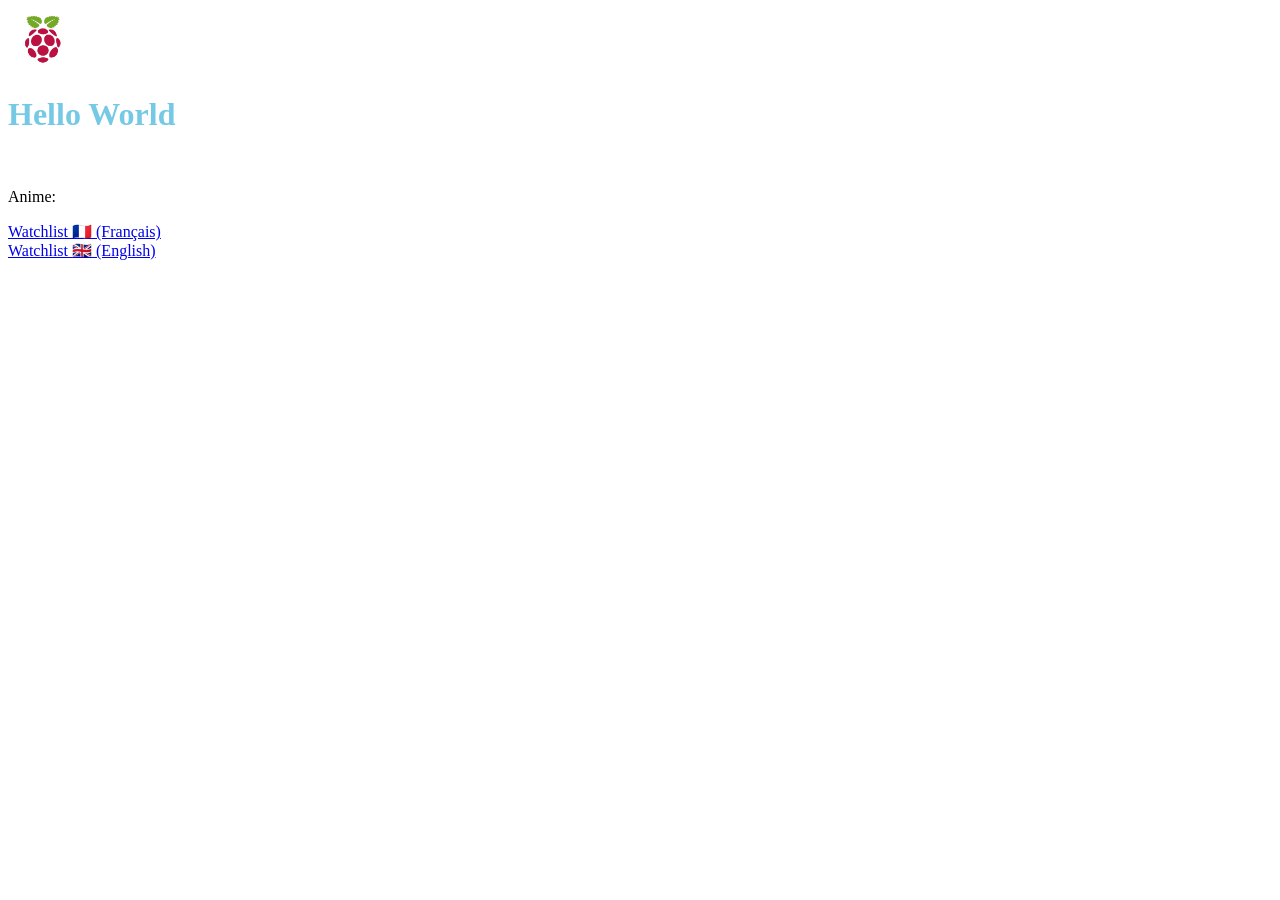
==== index.html @ c1aaef84 "adding "Anime"" ====
<!DOCTYPE html>
<html>

<head>
    <meta charset="UTF-8">
    <link rel="icon" href="icon/debian-icon.png" type="image/png">
    <link rel="stylesheet" href="style.css">
    <title>Pi</title>
    <script defer src="https://cloud.umami.is/script.js"
        data-website-id="2e84719d-9450-469d-a933-cd46d69217fb"></script>
</head>

<body>
    <img src="icon/rasp-icon.png" alt="Raspberry Pi Icon" class="rasp-icon">
    <h1>Hello World</h1>
    <br>
    <p>Anime:</p>
    <a href="https://dub.sh/watchlist.fr">Watchlist 🇫🇷 (Français)</a>
    <br>
    <a href="https://dub.sh/watchlist.en">Watchlist 🇬🇧 (English)</a>
</body>

</html>
---- style.css ----
h1 {
    color: rgb(117, 201, 229);
}

.rasp-icon {
    width: 70px;
    height: auto;
}
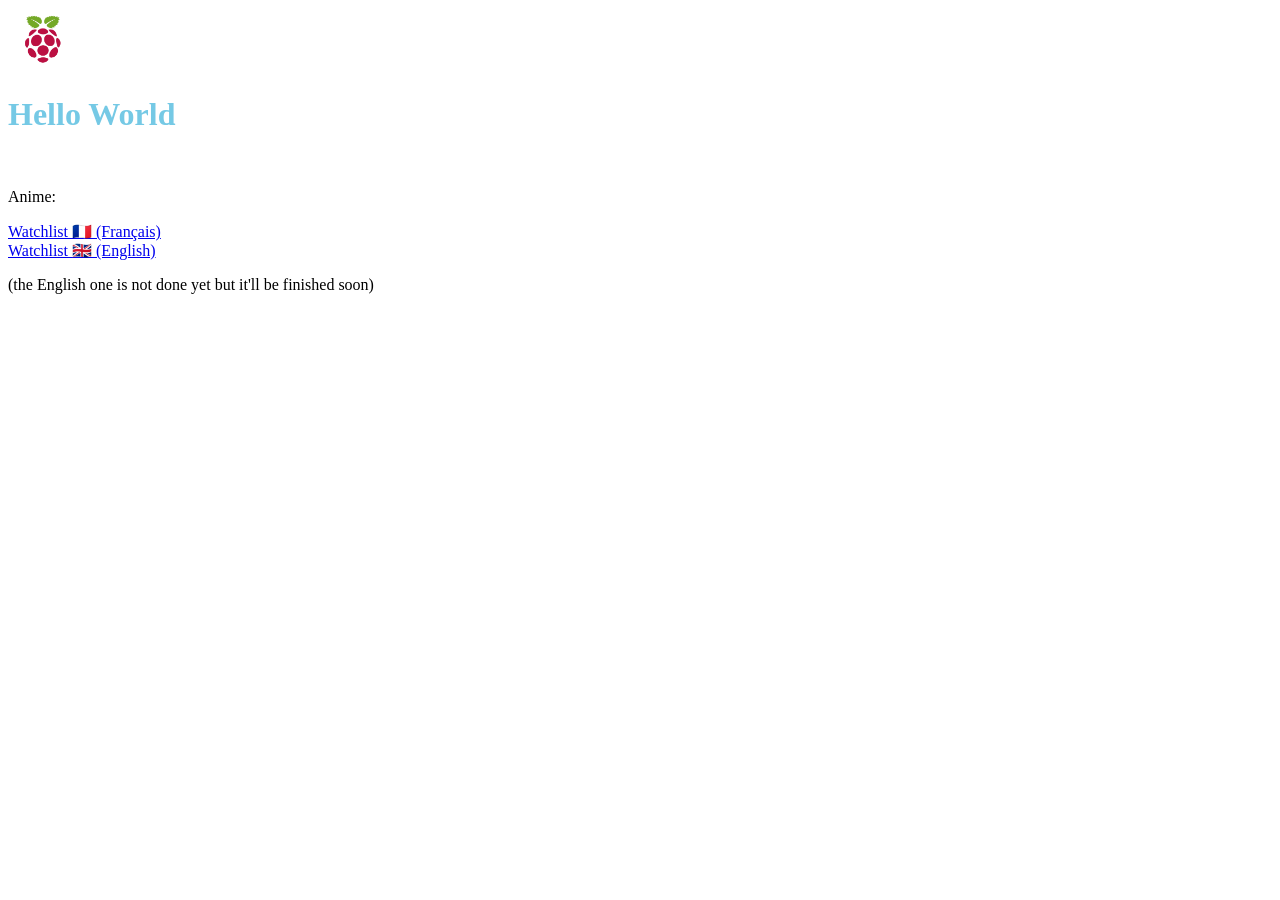
==== commit 0da5fae9: "update" ====
--- a/index.html
+++ b/index.html
@@ -18,6 +18,7 @@
     <a href="https://dub.sh/watchlist.fr">Watchlist 🇫🇷 (Français)</a>
     <br>
     <a href="https://dub.sh/watchlist.en">Watchlist 🇬🇧 (English)</a>
+    <p>(the English one is not done yet but it'll be finished soon)</p>
 </body>
 
 </html>
--- a/style.css
+++ b/style.css
@@ -2,6 +2,8 @@
     color: rgb(117, 201, 229);
 }
 
+/*The icon is in white when the background is dark,
+how to let the colors to the icon when it's in dark mode ?*/
 .rasp-icon {
     width: 70px;
     height: auto;
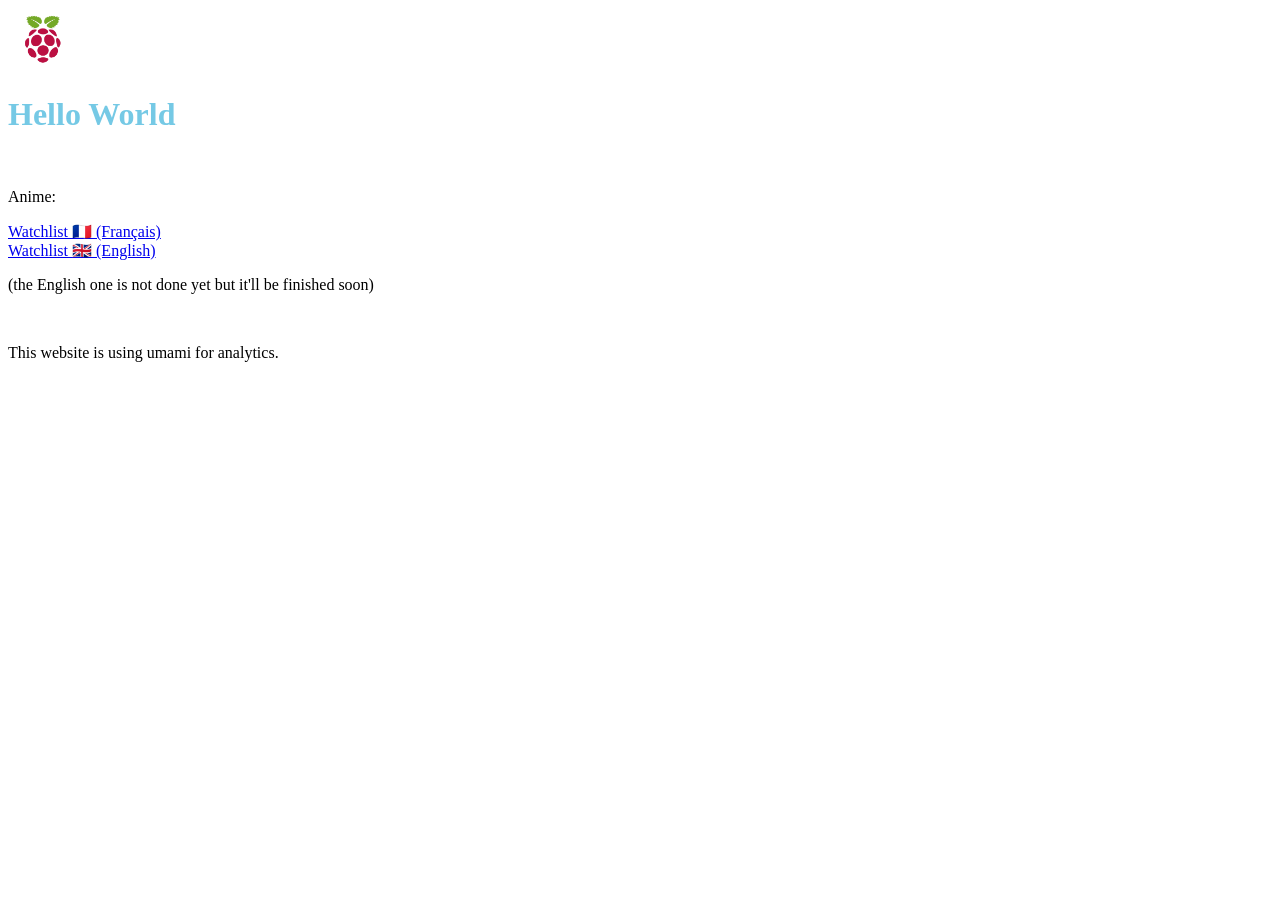
==== commit 1edb65d4: "background color" ====
--- a/index.html
+++ b/index.html
@@ -19,6 +19,8 @@
     <br>
     <a href="https://dub.sh/watchlist.en">Watchlist 🇬🇧 (English)</a>
     <p>(the English one is not done yet but it'll be finished soon)</p>
+    <br>
+    <p>This website is using umami for analytics.</p>
 </body>
 
 </html>
--- a/style.css
+++ b/style.css
@@ -1,3 +1,9 @@
+body {
+    background-color: rgb(255, 255, 255);
+    color: rgb(0, 0, 0);
+    font-family: serif;
+}
+
 h1 {
     color: rgb(117, 201, 229);
 }
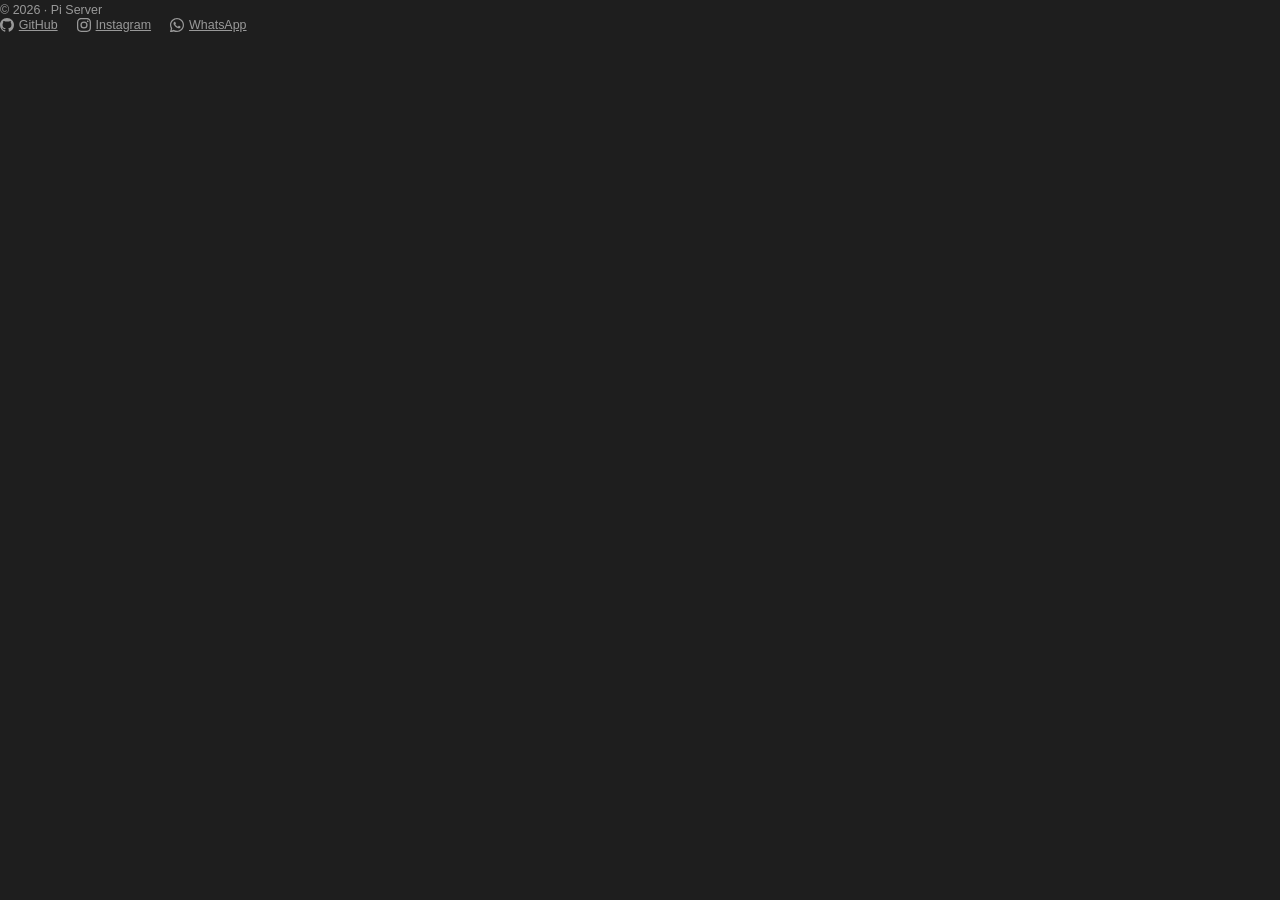
==== commit 1569e67a: "Start" ====
--- a/index.html
+++ b/index.html
@@ -3,24 +3,48 @@
 
 <head>
     <meta charset="UTF-8">
-    <link rel="icon" href="icon/debian-icon.png" type="image/png">
+    <meta name="color-scheme" content="light dark">
+    <meta name="viewport" content="width=device-width, initial-scale=1.0">
+    <link rel="icon" href="PNG/debian-icon.png" type="image/png">
     <link rel="stylesheet" href="style.css">
     <title>Pi</title>
-    <script defer src="https://cloud.umami.is/script.js"
-        data-website-id="2e84719d-9450-469d-a933-cd46d69217fb"></script>
 </head>
 
 <body>
-    <img src="icon/rasp-icon.png" alt="Raspberry Pi Icon" class="rasp-icon">
-    <h1>Hello World</h1>
-    <br>
-    <p>Anime:</p>
-    <a href="https://dub.sh/watchlist.fr">Watchlist 🇫🇷 (Français)</a>
-    <br>
-    <a href="https://dub.sh/watchlist.en">Watchlist 🇬🇧 (English)</a>
-    <p>(the English one is not done yet but it'll be finished soon)</p>
-    <br>
-    <p>This website is using umami for analytics.</p>
+    <footer>
+        <span class="footer-copy">© 2026 · Pi Server</span>
+        <span class="footer-umami" data-i18n="footer-umami" data-i18n-html></span>
+        <div class="footer-links">
+            <a href="https://github.com/eloantg-alt/Pi-Web" target="_blank">
+                <svg width="14" height="14" viewBox="0 0 24 24" fill="currentColor">
+                    <path
+                        d="M12 0C5.37 0 0 5.37 0 12c0 5.3 3.44 9.8 8.2 11.38.6.1.82-.26.82-.58v-2.03c-3.34.72-4.04-1.61-4.04-1.61-.55-1.39-1.34-1.76-1.34-1.76-1.09-.75.08-.73.08-.73 1.2.08 1.84 1.24 1.84 1.24 1.07 1.83 2.8 1.3 3.49 1 .1-.78.42-1.3.76-1.6-2.67-.3-5.47-1.33-5.47-5.93 0-1.31.47-2.38 1.24-3.22-.14-.3-.54-1.52.1-3.18 0 0 1.01-.32 3.3 1.23a11.5 11.5 0 0 1 3-.4c1.02 0 2.04.13 3 .4 2.28-1.55 3.29-1.23 3.29-1.23.64 1.66.24 2.88.12 3.18.77.84 1.23 1.91 1.23 3.22 0 4.61-2.81 5.63-5.48 5.92.43.37.81 1.1.81 2.22v3.29c0 .32.22.7.83.58C20.57 21.8 24 17.3 24 12 24 5.37 18.63 0 12 0z" />
+                </svg>
+                GitHub
+            </a>
+            <a href="https://instagram.com/eloan_orc?igsh=MTFjd2x2ZzBuMGt6dQ==" target="_blank">
+                <svg width="14" height="14" viewBox="0 0 24 24" fill="currentColor">
+                    <path
+                        d="M12 2.163c3.204 0 3.584.012 4.85.07 1.366.062 2.633.334 3.608 1.308.975.975 1.246 2.242 1.308 3.608.058 1.266.07 1.646.07 4.85s-.012 3.584-.07 4.85c-.062 1.366-.334 2.633-1.308 3.608-.975.975-2.242 1.246-3.608 1.308-1.266.058-1.646.07-4.85.07s-3.584-.012-4.85-.07c-1.366-.062-2.633-.334-3.608-1.308-.975-.975-1.246-2.242-1.308-3.608C2.175 15.584 2.163 15.204 2.163 12s.012-3.584.07-4.85c.062-1.366.334-2.633 1.308-3.608C4.516 2.497 5.783 2.226 7.15 2.163 8.416 2.105 8.796 2.163 12 2.163zm0-2.163C8.741 0 8.332.014 7.052.072 5.197.157 3.355.673 2.014 2.014.673 3.355.157 5.197.072 7.052.014 8.332 0 8.741 0 12c0 3.259.014 3.668.072 4.948.085 1.855.601 3.697 1.942 5.038 1.341 1.341 3.183 1.857 5.038 1.942C8.332 23.986 8.741 24 12 24s3.668-.014 4.948-.072c1.855-.085 3.697-.601 5.038-1.942 1.341-1.341 1.857-3.183 1.942-5.038.058-1.28.072-1.689.072-4.948s-.014-3.668-.072-4.948c-.085-1.855-.601-3.697-1.942-5.038C20.645.673 18.803.157 16.948.072 15.668.014 15.259 0 12 0zm0 5.838a6.162 6.162 0 1 0 0 12.324 6.162 6.162 0 0 0 0-12.324zm0 10.162a4 4 0 1 1 0-8 4 4 0 0 1 0 8zm6.406-11.845a1.44 1.44 0 1 0 0 2.881 1.44 1.44 0 0 0 0-2.881z" />
+                </svg>
+                Instagram
+            </a>
+            <a href="https://whatsapp.com/channel/0029Vb6LG9q0AgWKXIBXkQ0Z" target="_blank">
+                <svg width="14" height="14" viewBox="0 0 24 24" fill="currentColor">
+                    <path
+                        d="M17.472 14.382c-.297-.149-1.758-.867-2.03-.967-.273-.099-.471-.148-.67.15-.197.297-.767.966-.94 1.164-.173.199-.347.223-.644.075-.297-.15-1.255-.463-2.39-1.475-.883-.788-1.48-1.761-1.653-2.059-.173-.297-.018-.458.13-.606.134-.133.298-.347.446-.52.149-.174.198-.298.298-.497.099-.198.05-.371-.025-.52-.075-.149-.669-1.612-.916-2.207-.242-.579-.487-.5-.669-.51-.173-.008-.371-.01-.57-.01-.198 0-.52.074-.792.372-.272.297-1.04 1.016-1.04 2.479 0 1.462 1.065 2.875 1.213 3.074.149.198 2.096 3.2 5.077 4.487.709.306 1.262.489 1.694.625.712.227 1.36.195 1.871.118.571-.085 1.758-.719 2.006-1.413.248-.694.248-1.289.173-1.413-.074-.124-.272-.198-.57-.347z" />
+                    <path
+                        d="M12 0C5.373 0 0 5.373 0 12c0 2.123.554 4.118 1.522 5.855L.057 23.57a.75.75 0 0 0 .92.92l5.716-1.465A11.945 11.945 0 0 0 12 24c6.627 0 12-5.373 12-12S18.627 0 12 0zm0 21.9a9.878 9.878 0 0 1-5.032-1.378l-.36-.214-3.733.957.983-3.596-.235-.372A9.872 9.872 0 0 1 2.1 12C2.1 6.533 6.533 2.1 12 2.1S21.9 6.533 21.9 12 17.467 21.9 12 21.9z" />
+                </svg>
+                WhatsApp
+            </a>
+        </div>
+    </footer>
+    <script src="script.js"></script>
+    <script src="i18n.js"></script>
+    <script src="nav.js"></script>
+    <script src="consent.js"></script>
+    <script>renderNav('home');</script>
 </body>
 
 </html>
--- a/style.css
+++ b/style.css
@@ -1,16 +1,56 @@
+:root {
+    --bg: #1e1e1e;
+    --text: #e0e0e0;
+    --text-muted: #999999;
+    --link: #75c9e5;
+    --card: #2a2a2a;
+    --border: #2a2a2e;
+}
+
+[data-theme="light"] {
+    --bg: #f5f5f5;
+    --text: #111111;
+    --text-muted: #666666;
+    --link: #0077aa;
+    --card: #ffffff;
+    --border: #dddddd;
+}
+
 body {
-    background-color: rgb(255, 255, 255);
-    color: rgb(0, 0, 0);
+    background-color: var(--bg);
+    color: var(--text);
     font-family: serif;
+    margin: 0;
+    transition: background 0.3s, color 0.3s;
 }
 
 h1 {
     color: rgb(117, 201, 229);
 }
 
-/*The icon is in white when the background is dark,
-how to let the colors to the icon when it's in dark mode ?*/
 .rasp-icon {
     width: 70px;
     height: auto;
+}
+
+.footer-links {
+    display: flex;
+    align-items: center;
+    gap: 1.2rem;
+}
+
+.footer-links a {
+    color: var(--text-muted);
+    font-family: sans-serif;
+    display: flex;
+    align-items: center;
+    gap: 0.3rem;
+    transition: color 0.2s;
+    font-size: 0.78rem;
+}
+
+.footer-copy {
+    color: var(--text-muted);
+    font-family: sans-serif;
+    font-size: 0.78rem;
 }
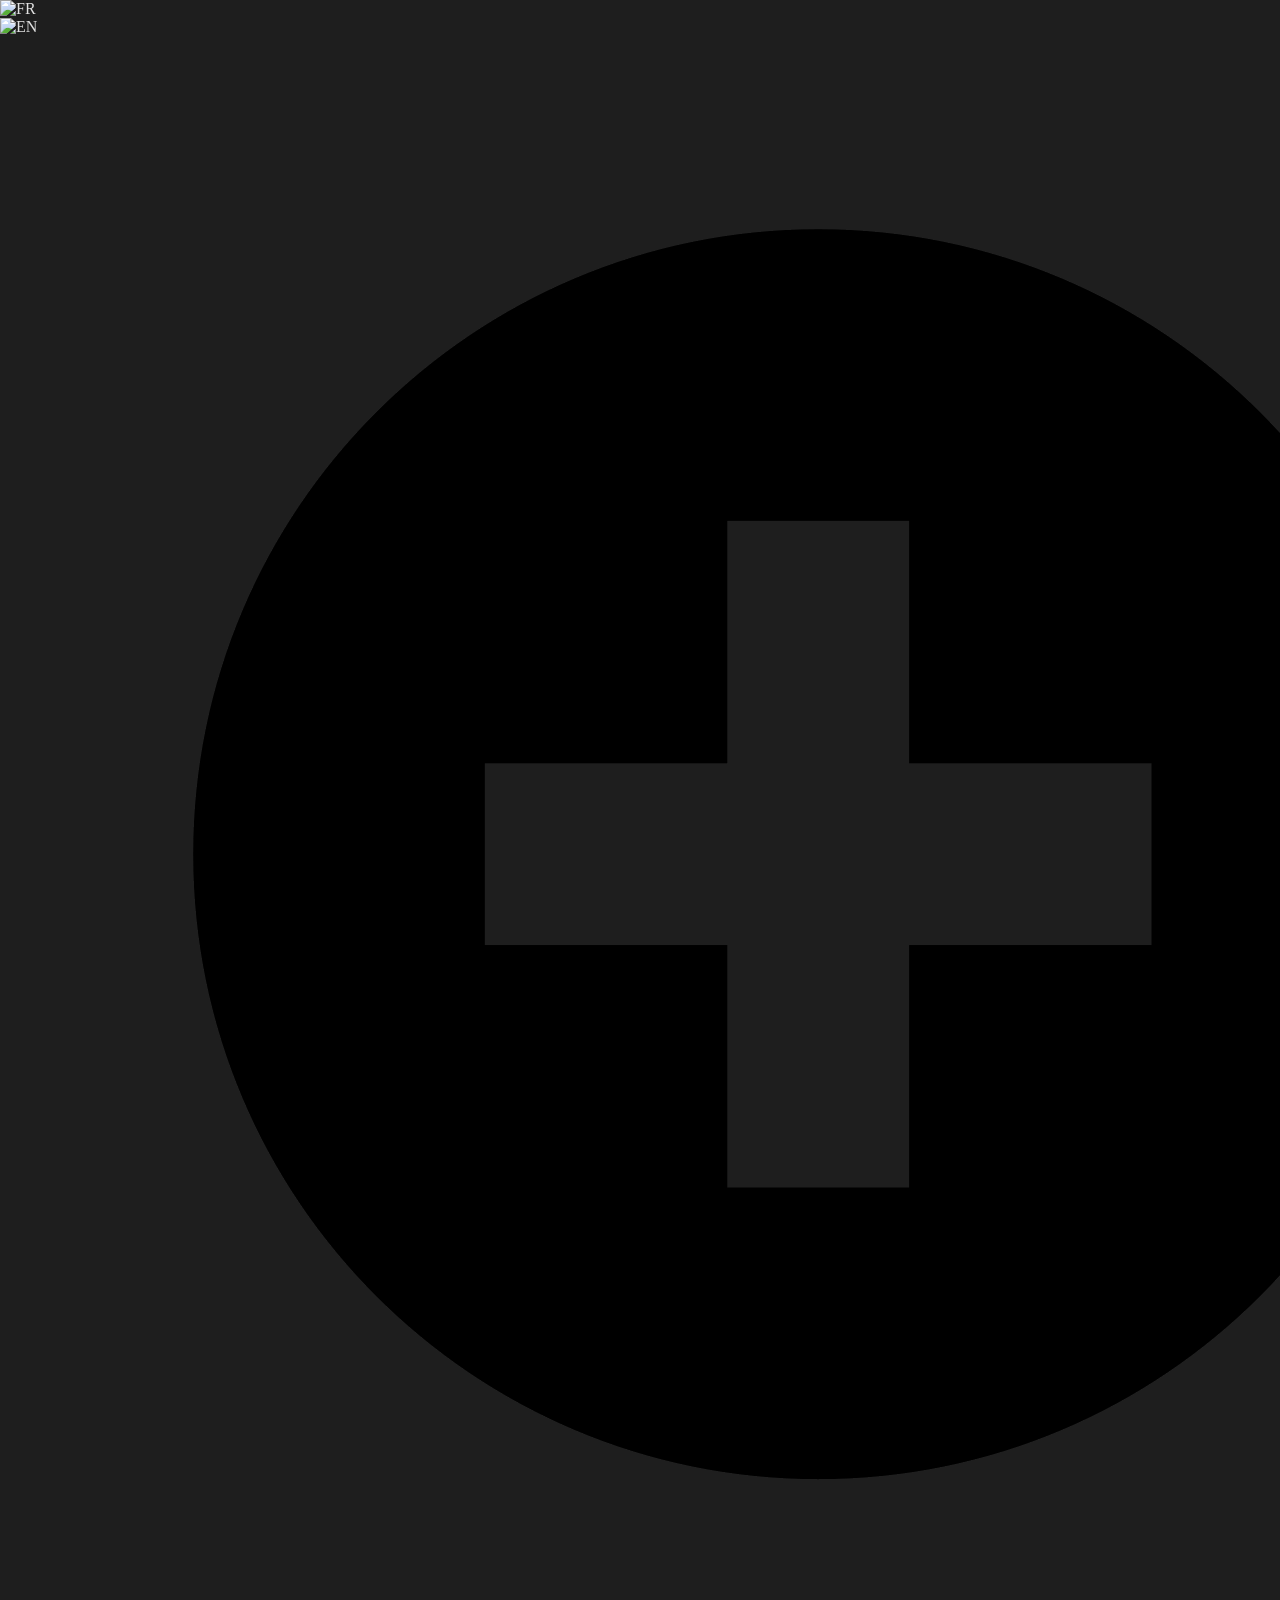
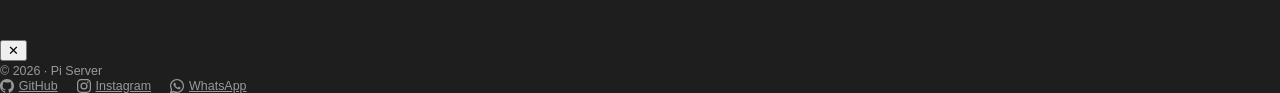
==== commit bc2b022b: "index.html & i18n.js" ====
--- a/index.html
+++ b/index.html
@@ -11,35 +11,59 @@
 </head>
 
 <body>
-    <footer>
-        <span class="footer-copy">© 2026 · Pi Server</span>
-        <span class="footer-umami" data-i18n="footer-umami" data-i18n-html></span>
-        <div class="footer-links">
-            <a href="https://github.com/eloantg-alt/Pi-Web" target="_blank">
-                <svg width="14" height="14" viewBox="0 0 24 24" fill="currentColor">
-                    <path
-                        d="M12 0C5.37 0 0 5.37 0 12c0 5.3 3.44 9.8 8.2 11.38.6.1.82-.26.82-.58v-2.03c-3.34.72-4.04-1.61-4.04-1.61-.55-1.39-1.34-1.76-1.34-1.76-1.09-.75.08-.73.08-.73 1.2.08 1.84 1.24 1.84 1.24 1.07 1.83 2.8 1.3 3.49 1 .1-.78.42-1.3.76-1.6-2.67-.3-5.47-1.33-5.47-5.93 0-1.31.47-2.38 1.24-3.22-.14-.3-.54-1.52.1-3.18 0 0 1.01-.32 3.3 1.23a11.5 11.5 0 0 1 3-.4c1.02 0 2.04.13 3 .4 2.28-1.55 3.29-1.23 3.29-1.23.64 1.66.24 2.88.12 3.18.77.84 1.23 1.91 1.23 3.22 0 4.61-2.81 5.63-5.48 5.92.43.37.81 1.1.81 2.22v3.29c0 .32.22.7.83.58C20.57 21.8 24 17.3 24 12 24 5.37 18.63 0 12 0z" />
-                </svg>
-                GitHub
-            </a>
-            <a href="https://instagram.com/eloan_orc?igsh=MTFjd2x2ZzBuMGt6dQ==" target="_blank">
-                <svg width="14" height="14" viewBox="0 0 24 24" fill="currentColor">
-                    <path
-                        d="M12 2.163c3.204 0 3.584.012 4.85.07 1.366.062 2.633.334 3.608 1.308.975.975 1.246 2.242 1.308 3.608.058 1.266.07 1.646.07 4.85s-.012 3.584-.07 4.85c-.062 1.366-.334 2.633-1.308 3.608-.975.975-2.242 1.246-3.608 1.308-1.266.058-1.646.07-4.85.07s-3.584-.012-4.85-.07c-1.366-.062-2.633-.334-3.608-1.308-.975-.975-1.246-2.242-1.308-3.608C2.175 15.584 2.163 15.204 2.163 12s.012-3.584.07-4.85c.062-1.366.334-2.633 1.308-3.608C4.516 2.497 5.783 2.226 7.15 2.163 8.416 2.105 8.796 2.163 12 2.163zm0-2.163C8.741 0 8.332.014 7.052.072 5.197.157 3.355.673 2.014 2.014.673 3.355.157 5.197.072 7.052.014 8.332 0 8.741 0 12c0 3.259.014 3.668.072 4.948.085 1.855.601 3.697 1.942 5.038 1.341 1.341 3.183 1.857 5.038 1.942C8.332 23.986 8.741 24 12 24s3.668-.014 4.948-.072c1.855-.085 3.697-.601 5.038-1.942 1.341-1.341 1.857-3.183 1.942-5.038.058-1.28.072-1.689.072-4.948s-.014-3.668-.072-4.948c-.085-1.855-.601-3.697-1.942-5.038C20.645.673 18.803.157 16.948.072 15.668.014 15.259 0 12 0zm0 5.838a6.162 6.162 0 1 0 0 12.324 6.162 6.162 0 0 0 0-12.324zm0 10.162a4 4 0 1 1 0-8 4 4 0 0 1 0 8zm6.406-11.845a1.44 1.44 0 1 0 0 2.881 1.44 1.44 0 0 0 0-2.881z" />
-                </svg>
-                Instagram
-            </a>
-            <a href="https://whatsapp.com/channel/0029Vb6LG9q0AgWKXIBXkQ0Z" target="_blank">
-                <svg width="14" height="14" viewBox="0 0 24 24" fill="currentColor">
-                    <path
+    <div id="nav-placeholder"></div>
+        <div class="content home-content">
+            <div class="watch-cards">
+                <div class="watch-card" id="card-fr" onclick="openPanel('fr')">
+                    <img class="watch-flag-img" src="https://upload.wikimedia.org/wikipedia/commons/thumb/c/c3/Flag_of_France.svg/1280px-Flag_of_France.svg.png" alt="FR">
+                    <span class="watch-label" data-i18n="index.fr.label"></span>
+                </div>
+                <div class="watch-card" id="card-en" onclick="openPanel('en')">
+                    <img class="watch-flag-img" src="https://upload.wikimedia.org/wikipedia/commons/thumb/8/83/Flag_of_the_United_Kingdom_%283-5%29.svg/3840px-Flag_of_the_United_Kingdom_%283-5%29.svg.png" alt="EN">
+                    <span class="watch-label" data-i18n="index.en.label"></span>
+                </div>
+                <div class="watch-card" id="card-create" onclick="openPanel('create')">
+                    <img class="watch-plus-img" src="PNG/plus.png" alt="Create">
+                    <span class="watch-label" data-i18n="index.create.label"></span>
+                </div>
+            </div>
+            
+            <div class="side-panel" id="side-panel">
+                <button class="panel-close" onclick="closePanel()">✕</button>
+                <div id="panel-content"></div>
+            </div>
+
+        </div>
+        
+        <footer>
+            <span class="footer-copy">© 2026 · Pi Server</span>
+            <span class="footer-umami" data-i18n="footer-umami" data-i18n-html></span>
+            <div class="footer-links">
+                <a href="https://github.com/eloantg-alt/Pi-Web" target="_blank">
+                    <svg width="14" height="14" viewBox="0 0 24 24" fill="currentColor">
+                        <path
+                            d="M12 0C5.37 0 0 5.37 0 12c0 5.3 3.44 9.8 8.2 11.38.6.1.82-.26.82-.58v-2.03c-3.34.72-4.04-1.61-4.04-1.61-.55-1.39-1.34-1.76-1.34-1.76-1.09-.75.08-.73.08-.73 1.2.08 1.84 1.24 1.84 1.24 1.07 1.83 2.8 1.3 3.49 1 .1-.78.42-1.3.76-1.6-2.67-.3-5.47-1.33-5.47-5.93 0-1.31.47-2.38 1.24-3.22-.14-.3-.54-1.52.1-3.18 0 0 1.01-.32 3.3 1.23a11.5 11.5 0 0 1 3-.4c1.02 0 2.04.13 3 .4 2.28-1.55 3.29-1.23 3.29-1.23.64 1.66.24 2.88.12 3.18.77.84 1.23 1.91 1.23 3.22 0 4.61-2.81 5.63-5.48 5.92.43.37.81 1.1.81 2.22v3.29c0 .32.22.7.83.58C20.57 21.8 24 17.3 24 12 24 5.37 18.63 0 12 0z" />
+                    </svg>
+                    GitHub
+                </a>
+                <a href="https://instagram.com/eloan_orc?igsh=MTFjd2x2ZzBuMGt6dQ==" target="_blank">
+                    <svg width="14" height="14" viewBox="0 0 24 24" fill="currentColor">
+                        <path
+                            d="M12 2.163c3.204 0 3.584.012 4.85.07 1.366.062 2.633.334 3.608 1.308.975.975 1.246 2.242 1.308 3.608.058 1.266.07 1.646.07 4.85s-.012 3.584-.07 4.85c-.062 1.366-.334 2.633-1.308 3.608-.975.975-2.242 1.246-3.608 1.308-1.266.058-1.646.07-4.85.07s-3.584-.012-4.85-.07c-1.366-.062-2.633-.334-3.608-1.308-.975-.975-1.246-2.242-1.308-3.608C2.175 15.584 2.163 15.204 2.163 12s.012-3.584.07-4.85c.062-1.366.334-2.633 1.308-3.608C4.516 2.497 5.783 2.226 7.15 2.163 8.416 2.105 8.796 2.163 12 2.163zm0-2.163C8.741 0 8.332.014 7.052.072 5.197.157 3.355.673 2.014 2.014.673 3.355.157 5.197.072 7.052.014 8.332 0 8.741 0 12c0 3.259.014 3.668.072 4.948.085 1.855.601 3.697 1.942 5.038 1.341 1.341 3.183 1.857 5.038 1.942C8.332 23.986 8.741 24 12 24s3.668-.014 4.948-.072c1.855-.085 3.697-.601 5.038-1.942 1.341-1.341 1.857-3.183 1.942-5.038.058-1.28.072-1.689.072-4.948s-.014-3.668-.072-4.948c-.085-1.855-.601-3.697-1.942-5.038C20.645.673 18.803.157 16.948.072 15.668.014 15.259 0 12 0zm0 5.838a6.162 6.162 0 1 0 0 12.324 6.162 6.162 0 0 0 0-12.324zm0 10.162a4 4 0 1 1 0-8 4 4 0 0 1 0 8zm6.406-11.845a1.44 1.44 0 1 0 0 2.881 1.44 1.44 0 0 0 0-2.881z" />
+                    </svg>
+                    Instagram
+                </a>
+                <a href="https://whatsapp.com/channel/0029Vb6LG9q0AgWKXIBXkQ0Z" target="_blank">
+                    <svg width="14" height="14" viewBox="0 0 24 24" fill="currentColor">
+                        <path
                         d="M17.472 14.382c-.297-.149-1.758-.867-2.03-.967-.273-.099-.471-.148-.67.15-.197.297-.767.966-.94 1.164-.173.199-.347.223-.644.075-.297-.15-1.255-.463-2.39-1.475-.883-.788-1.48-1.761-1.653-2.059-.173-.297-.018-.458.13-.606.134-.133.298-.347.446-.52.149-.174.198-.298.298-.497.099-.198.05-.371-.025-.52-.075-.149-.669-1.612-.916-2.207-.242-.579-.487-.5-.669-.51-.173-.008-.371-.01-.57-.01-.198 0-.52.074-.792.372-.272.297-1.04 1.016-1.04 2.479 0 1.462 1.065 2.875 1.213 3.074.149.198 2.096 3.2 5.077 4.487.709.306 1.262.489 1.694.625.712.227 1.36.195 1.871.118.571-.085 1.758-.719 2.006-1.413.248-.694.248-1.289.173-1.413-.074-.124-.272-.198-.57-.347z" />
-                    <path
+                        <path
                         d="M12 0C5.373 0 0 5.373 0 12c0 2.123.554 4.118 1.522 5.855L.057 23.57a.75.75 0 0 0 .92.92l5.716-1.465A11.945 11.945 0 0 0 12 24c6.627 0 12-5.373 12-12S18.627 0 12 0zm0 21.9a9.878 9.878 0 0 1-5.032-1.378l-.36-.214-3.733.957.983-3.596-.235-.372A9.872 9.872 0 0 1 2.1 12C2.1 6.533 6.533 2.1 12 2.1S21.9 6.533 21.9 12 17.467 21.9 12 21.9z" />
-                </svg>
+                    </svg>
                 WhatsApp
-            </a>
-        </div>
-    </footer>
+                </a>
+            </div>
+        </footer>
     <script src="script.js"></script>
     <script src="i18n.js"></script>
     <script src="nav.js"></script>
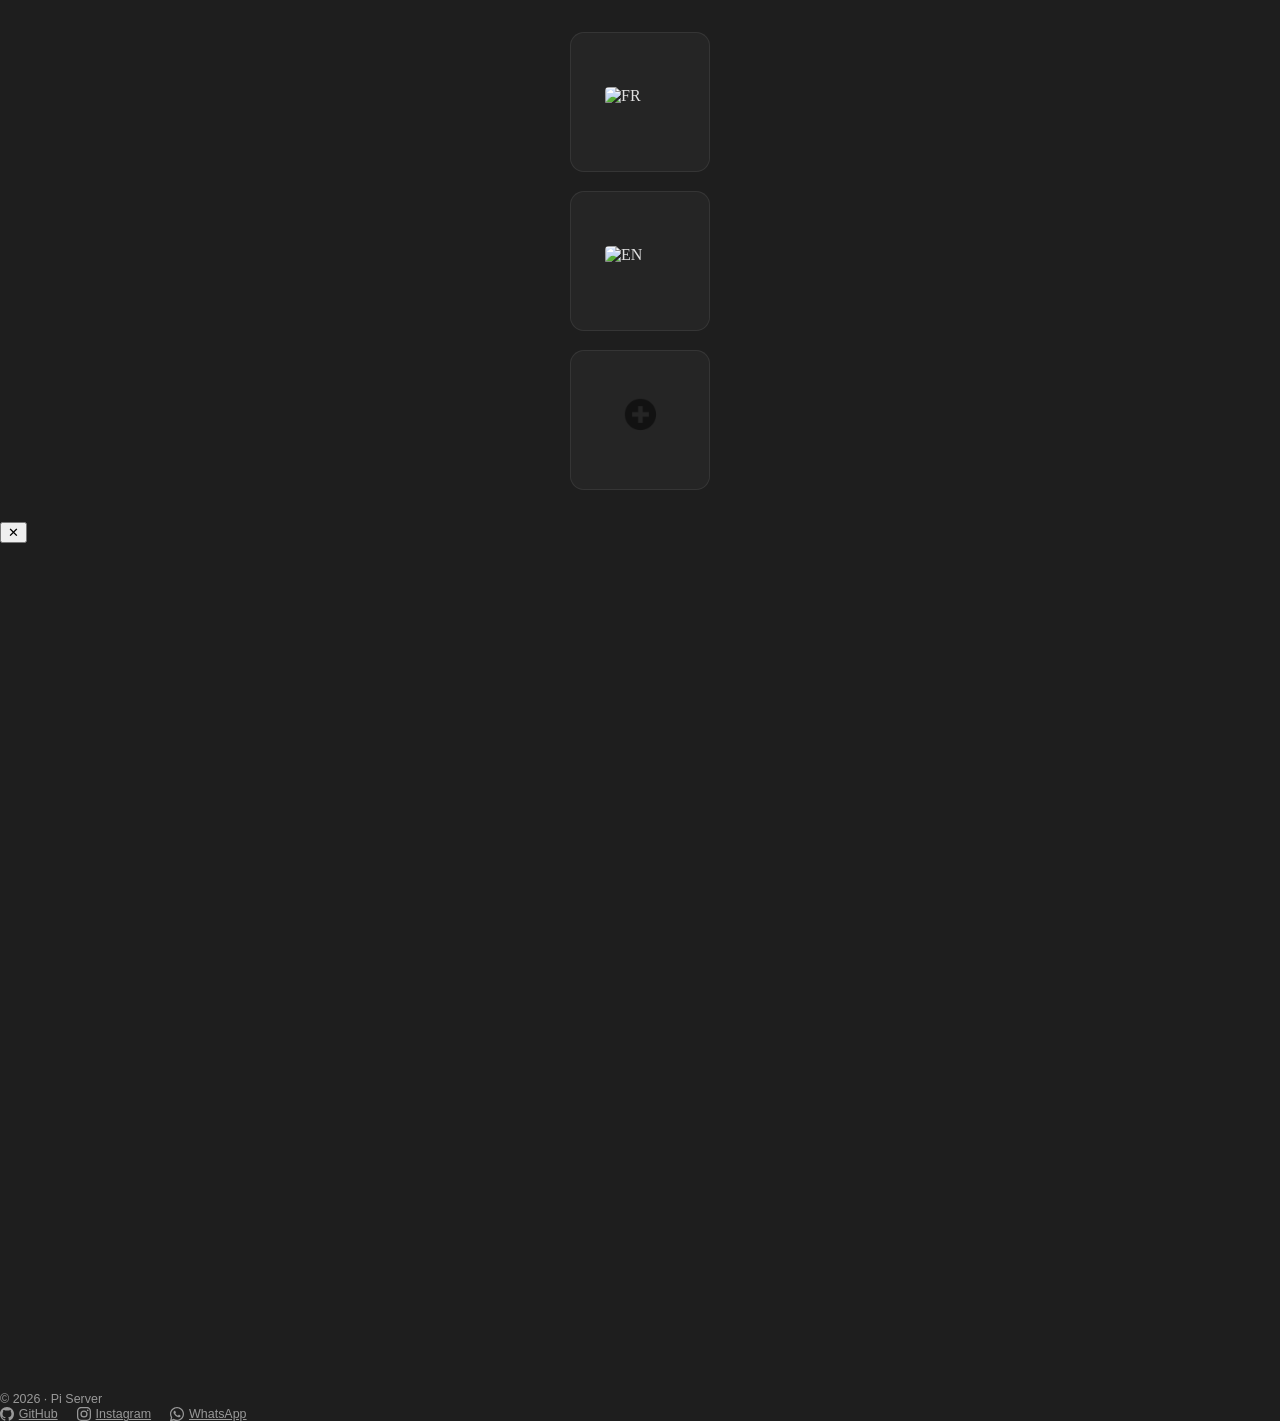
==== commit 0d3e0f7e: "account.html" ====
--- a/index.html
+++ b/index.html
@@ -13,20 +13,20 @@
 <body>
     <div id="nav-placeholder"></div>
         <div class="content home-content">
-            <div class="watch-cards">
-                <div class="watch-card" id="card-fr" onclick="openPanel('fr')">
-                    <img class="watch-flag-img" src="https://upload.wikimedia.org/wikipedia/commons/thumb/c/c3/Flag_of_France.svg/1280px-Flag_of_France.svg.png" alt="FR">
-                    <span class="watch-label" data-i18n="index.fr.label"></span>
-                </div>
-                <div class="watch-card" id="card-en" onclick="openPanel('en')">
-                    <img class="watch-flag-img" src="https://upload.wikimedia.org/wikipedia/commons/thumb/8/83/Flag_of_the_United_Kingdom_%283-5%29.svg/3840px-Flag_of_the_United_Kingdom_%283-5%29.svg.png" alt="EN">
-                    <span class="watch-label" data-i18n="index.en.label"></span>
-                </div>
-                <div class="watch-card" id="card-create" onclick="openPanel('create')">
-                    <img class="watch-plus-img" src="PNG/plus.png" alt="Create">
-                    <span class="watch-label" data-i18n="index.create.label"></span>
-                </div>
+        <div class="watch-cards">
+            <div class="watch-card" id="card-fr" onclick="openPanel('fr')">
+                <img class="watch-flag-img" src="https://upload.wikimedia.org/wikipedia/commons/thumb/c/c3/Flag_of_France.svg/1280px-Flag_of_France.svg.png" alt="FR">
+                <span class="watch-label" data-i18n="index.fr.label"></span>
             </div>
+            <div class="watch-card" id="card-en" onclick="openPanel('en')">
+                <img class="watch-flag-img" src="https://upload.wikimedia.org/wikipedia/commons/thumb/8/83/Flag_of_the_United_Kingdom_%283-5%29.svg/3840px-Flag_of_the_United_Kingdom_%283-5%29.svg.png" alt="EN">
+                <span class="watch-label" data-i18n="index.en.label"></span>
+            </div>
+            <div class="watch-card" id="card-create" onclick="openPanel('create')">
+                <img class="watch-plus-img" src="PNG/plus.png" alt="Create">
+                <span class="watch-label" data-i18n="index.create.label"></span>
+            </div>
+        </div>
             
             <div class="side-panel" id="side-panel">
                 <button class="panel-close" onclick="closePanel()">✕</button>
@@ -37,7 +37,7 @@
         
         <footer>
             <span class="footer-copy">© 2026 · Pi Server</span>
-            <span class="footer-umami" data-i18n="footer-umami" data-i18n-html></span>
+            <span class="footer-umami" data-i18n="footer.umami" data-i18n-html></span>
             <div class="footer-links">
                 <a href="https://github.com/eloantg-alt/Pi-Web" target="_blank">
                     <svg width="14" height="14" viewBox="0 0 24 24" fill="currentColor">
--- a/style.css
+++ b/style.css
@@ -1,8 +1,23 @@
+@-ms-viewport { width: device-width; }
+@viewport { width: device-width; }
+
+:root { color-scheme: light dark; }
+
+img, svg { forced-color-adjust: none; }
+button, input, select { forced-color-adjust: none; }
+
+* {
+    -webkit-text-size-adjust: 100%;
+    text-size-adjust: 100%;
+    box-sizing: border-box;
+}
+
+/* ─── VARIABLES THEME ─── */
 :root {
     --bg: #1e1e1e;
     --text: #e0e0e0;
     --text-muted: #999999;
-    --link: #75c9e5;
+    --link: #e1da96;
     --card: #2a2a2a;
     --border: #2a2a2e;
 }
@@ -22,11 +37,13 @@
     font-family: serif;
     margin: 0;
     transition: background 0.3s, color 0.3s;
+    display: flex;
+    flex-direction: column;
+    min-height: 100vh;
 }
 
-h1 {
-    color: rgb(117, 201, 229);
-}
+h1 { color: #75c9e5;}
+a { color: var(--link); }
 
 .rasp-icon {
     width: 70px;
@@ -53,4 +70,96 @@
     color: var(--text-muted);
     font-family: sans-serif;
     font-size: 0.78rem;
+}
+
+.footer-links a:hover { color: var(--text); }
+
+/*Page content*/
+.page-content {
+    padding: 2rem 1.5rem;
+    flex: 1;
+}
+
+/*Home*/
+.home-content {
+    display: flex;
+    flex-direction: column;
+    flex: 1;
+    padding: 0;
+    overflow: visible;
+
+}
+
+.watch-cards {
+    flex: 1;
+    display: flex;
+    flex-direction: column;
+    align-items: center;
+    justify-content: center;
+    gap: 1.2rem;
+    padding: 2rem;
+    flex-wrap: wrap;
+}
+
+.watch-card {
+    display: flex;
+    flex-direction: column;
+    align-items: center;
+    justify-content: center;
+    gap: 0.8rem;
+    width: 140px;
+    height: 140px;
+    border-radius: 14px;
+    border: 1px solid rgba(255,255,255,0.08);
+    background: rgba(255,255,255,0.03);
+    cursor: pointer;
+    transition: all 0.2s;
+    user-select: none;
+    flex-shrink: 0;
+}
+
+.watch-card:hover {
+    background: rgba(255,255,255,0.07);
+    border-color: rgba(108,99,255,0.4);
+    transform: translateY(-2px);
+}
+
+.watch-card.active {
+    border-color: rgba(108,99,255,0.6);
+    background: rgba(108,99,255,0.08);
+}
+
+.watch-flag-img {
+    width: 70px;
+    height: auto;
+    border-radius: 4px;
+    object-fit: cover;
+}
+
+.watch-plus-img { width: 40px; height: 40px; opacity: 0.5; }
+
+.watch-label {
+    font-size: 0.72rem;
+    color: #666;
+    font-family: monospace;
+    text-align: center;
+}
+/*Welcome*/
+
+
+#line2 {
+    color: #fab24c;
+    font-size: 3rem;
+    font-weight: 700;
+    margin-top: auto;
+}
+
+/*footer panel*/
+#panel-content {
+    padding: 2.5rem 1.5rem 2rem;
+    display: flex;
+    flex-direction: column;
+    align-items: center;
+    text-align: center;
+    min-height: calc(100vh - 54px);
 }
